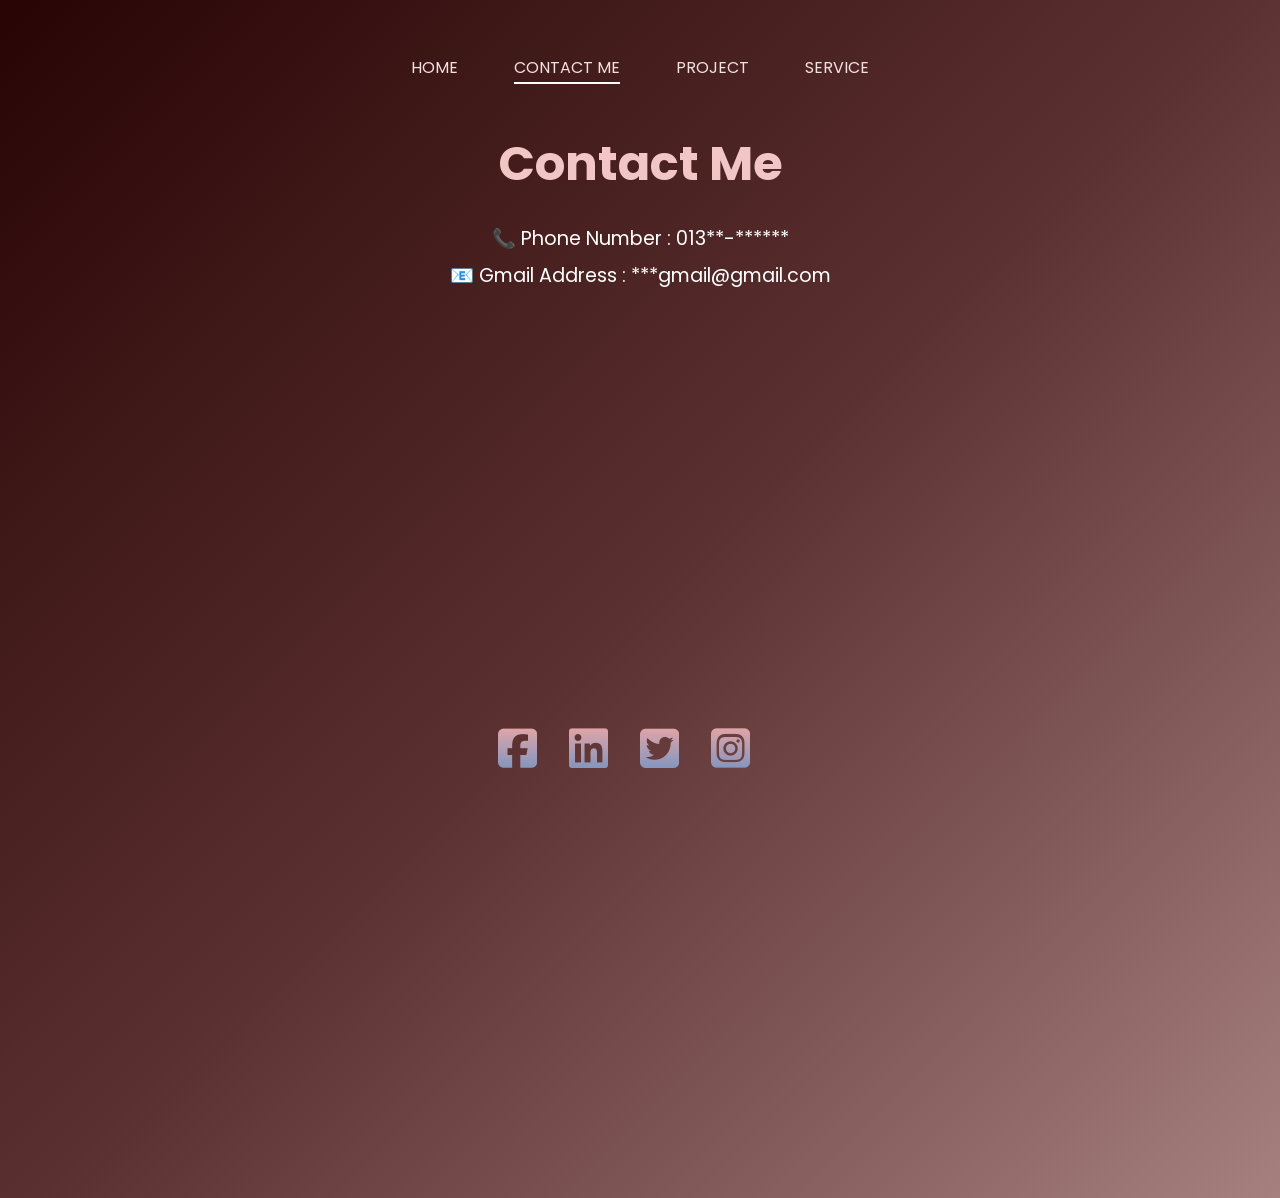
==== contact.html @ 5f4acf9f "Initial commit: Portfolio upload" ====
<!DOCTYPE html>
<html lang="en">
<head>
<meta charset="UTF-8">
<meta name="viewport" content="width=device-width, initial-scale=1.0">
<title>Contact Me</title>

<link rel="stylesheet" href="style.css">
<link rel="stylesheet" href="https://cdnjs.cloudflare.com/ajax/libs/font-awesome/6.5.1/css/all.min.css">

</head>
<body>

<ul class="navlist">
    <li><a href="index.html">Home</a></li>
    <li><a href="contact.html" class="active">Contact Me</a></li>
    <li><a href="#">Project</a></li>
    <li><a href="#">Service</a></li>
</ul>

<div class="contact-container">

    <div class="contact-content">
        <h1>Contact Me</h1>
            <p class="contact-info">📞 Phone Number : 013**-******</p>
            <p class="contact-info">📧 Gmail Address : ***gmail@gmail.com</p> 
        <div class="icons">
    <i class="fa-brands fa-square-facebook"></i>
    <i class="fa-brands fa-linkedin"></i>
    <i class="fa-brands fa-square-twitter"></i>
    <i class="fa-brands fa-square-instagram"></i>
    <div>

 </div>

</div>

</body>
</html>
---- style.css ----
@import url('https://fonts.googleapis.com/css2?family=Poppins:ital,wght@0,100;0,200;0,300;0,400;0,500;0,600;0,700;0,800;0,900;1,100;1,200;1,300;1,400;1,500;1,600;1,700;1,800;1,900&display=swap');
*{
margin: 0;
padding: 0;
box-sizing: border-box;
font-family: 'Poppins', sans-serif;
}
.portfolio-container{
min-height: 100vh;
width: 100%;
display: flex;
}

.navlist{
    display: flex;
    gap: 3.5rem;
    
    height: 15vh;
    width: 100%;
    justify-content: center;
    align-items: center;
    position: fixed;
}
.navlist li{
    list-style: none;
}
.navlist li a{
    text-decoration: none;
    text-transform: uppercase;
    font-size: 1rem;
    color: #f3e1e1;
    position: relative;
    
}
.left-container,.right-container{
height: 100vh;
display: flex;
align-items: center;
}

.left-container{
  background: linear-gradient(
    90deg,
    #040000 0%,
    #4e2d2d 60%,
    #471b1b 85%,
    #5d2525 100%
  );
  width: 70%;
  padding-left: 2.5rem;
}

.right-container{
    background: linear-gradient(-45deg,#8c5d5d,#6d2626 54%);
    width: 30%;
}

.icons .fa-brands{
    color: #cd8282;
    font-size: 2.8rem;
}
.icons{
    display: flex;
    flex-direction: column;
    justify-content: center;
    align-items:center;
    gap: 2rem;
    height:100vh;
}
.content{
    margin-left: 3rem;
}

.content h1{
    font-size: 2rem;
    color: #b69393;
    margin-left: 8rem;   
}
.content .intro{
    font-size: 1.5rem;
    color: #e1d9d9;
    margin-top: 2rem;
}

.content .intro span{
    color: #f1aaaa;
}
.content .detail{
    font-size: 1.1rem;
    color: #fff;
    max-width: 36rem;
    margin: 1rem 0 3rem 0;
    line-height: 1.8rem;
}
.button-container button{
    border: 0.1rem solid #f1d6d6;
    font-size: 1.1rem;
    padding: 0.8rem 1.5rem;
    border-radius: 0.8rem;
    cursor: pointer;
    transition: 0.5s ease;
}
button:nth-child(1){
    background: #af8e8e;
}
button:nth-child(2){
    background: transparent;
    color: #afafaf;
    margin-left: 2rem;
}
button:nth-child(1):hover{
    background: transparent;
    color: #af8e8e;
}
button:nth-child(2):hover{
    background: #afafaf;
    color: #0e0d0d;
}
.icons .fa-brands{
    cursor: pointer;
    background: linear-gradient(#e5a6a6, #8095c0);
    -webkit-background-clip: text;
    -webkit-text-fill-color: transparent;
}
.design .circle{
    aspect-ratio: 1;
    position: absolute;
    border-radius: 50%;
    top: 50%;
    left: 70%;
    transform: translate(-50%,-50%);
}
.circle:nth-child(1){
    background: linear-gradient(90deg,transparent 50%,rgb(14, 2, 2) 50%);
    width: 30.091rem;
}
.circle:nth-child(2){
    width: 29rem;
    background-image: url("image/IMG_20260214_194116.jpg.jpeg");
    background-size: 100%;
    background-repeat: no-repeat;
    border: 0.4rem solid #b5b0b0;
    box-shadow: 
    0 0 3.7rem #f9a2a2,
    inset 0 0 2.9rem #efc9c9,
    0 0 2rem #210909,
    inset 0 0 2rem #210909,
    0 0 4rem #7c5858,
    inset 0 0 4rem #753f3f;
}
.navlist li a::after, .navlist .active::after{
    content: "";
    position: absolute;
    background: #fff;
    width: 100%;
    height: 0.1rem;
    left: 0;
    bottom: -5px;
    transform: scaleX(0);
    transform-origin: bottom right;
    transition: transform 0.5s;
}
.navlist li a:hover::after, .navlist .active::after{
    transform: scaleX(1);
    transform-origin: bottom left;
}
/* contact*/

.contact-container{
    min-height: 100vh;
    display: flex;
    justify-content: center;
    align-items: center;
    background: linear-gradient(135deg, #280404, #5b3030, #a67f7f);
}

.contact-content{
    text-align: center;
}

.contact-content h1{
    font-size: 3rem;
    margin-bottom: 1.5rem;
    margin-top: 8rem;
     color: rgb(243, 198, 198);
}

.contact-info{
    font-size: 1.2rem;
    margin-bottom: 0.5rem;
     color: white;
}

.contact-content .icons{
    display: flex;
    flex-direction: row;   
    justify-content: center;
    align-items: center;
    gap: 3;
    margin-top: 0.05rem;
    height:100vh;

}
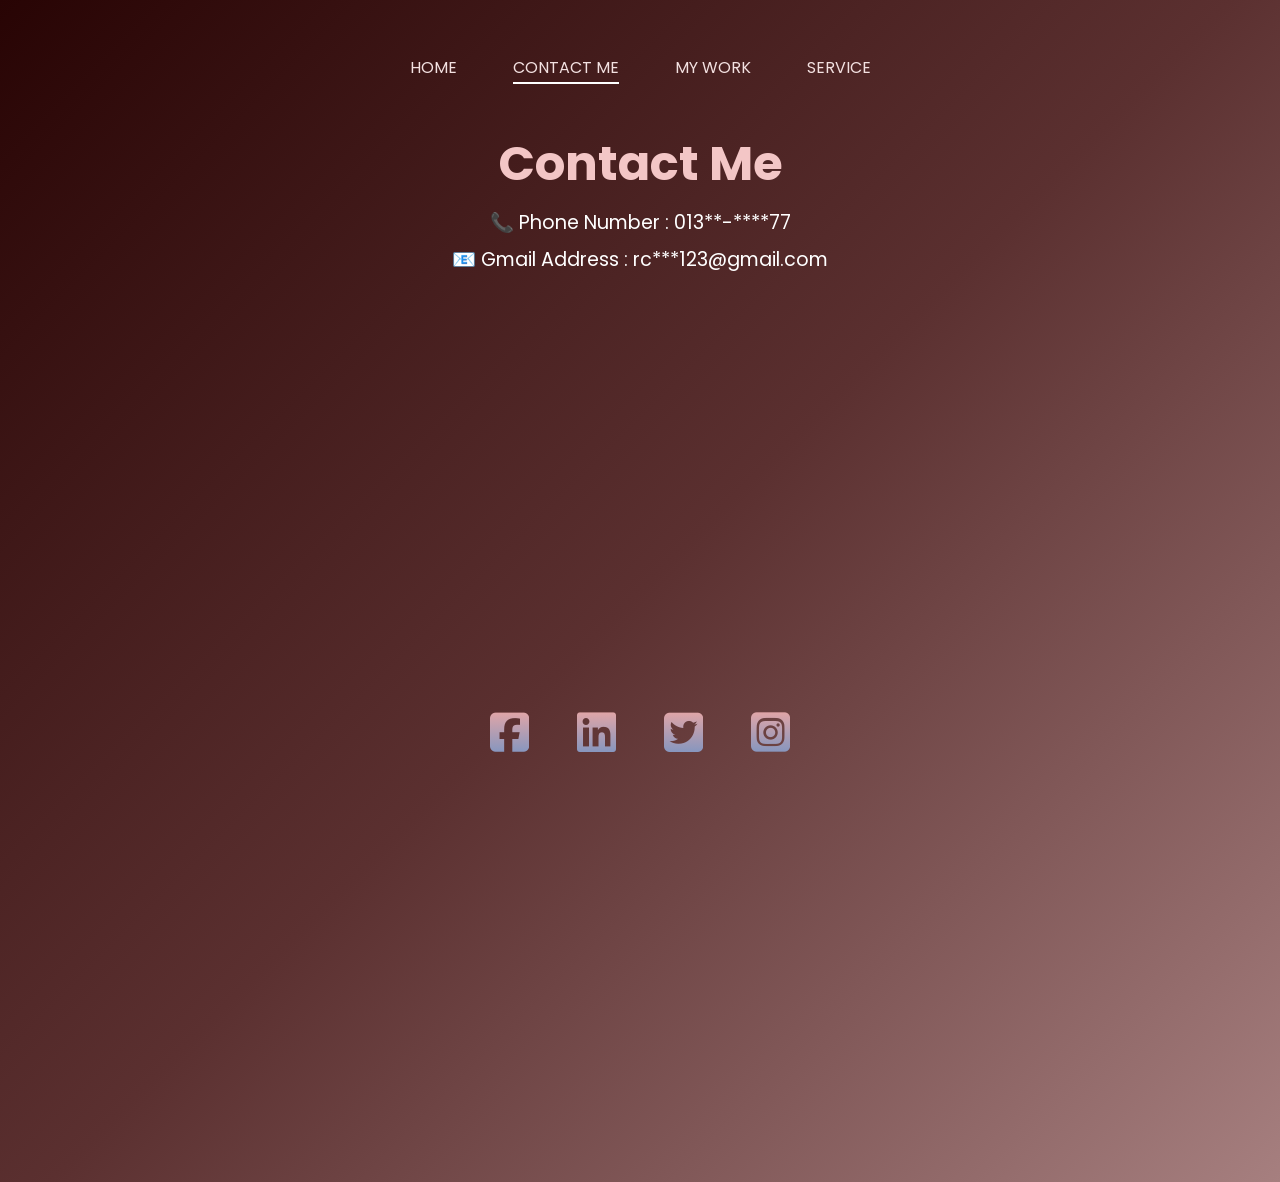
==== commit 4a3872cf: "updated portfolio design" ====
--- a/contact.html
+++ b/contact.html
@@ -14,7 +14,7 @@
 <ul class="navlist">
     <li><a href="index.html">Home</a></li>
     <li><a href="contact.html" class="active">Contact Me</a></li>
-    <li><a href="#">Project</a></li>
+    <li><a href="#">My Work</a></li>
     <li><a href="#">Service</a></li>
 </ul>
 
@@ -22,14 +22,15 @@
 
     <div class="contact-content">
         <h1>Contact Me</h1>
-            <p class="contact-info">📞 Phone Number : 013**-******</p>
-            <p class="contact-info">📧 Gmail Address : ***gmail@gmail.com</p> 
-        <div class="icons">
-    <i class="fa-brands fa-square-facebook"></i>
-    <i class="fa-brands fa-linkedin"></i>
-    <i class="fa-brands fa-square-twitter"></i>
-    <i class="fa-brands fa-square-instagram"></i>
-    <div>
+            <p class="contact-info">📞 Phone Number : 013**-****77</p>
+            <p class="contact-info">📧 Gmail Address : rc***123@gmail.com</p> 
+        
+            <div class="icons">
+<i class="fa-brands fa-square-facebook"></i>
+<i class="fa-brands fa-linkedin"></i>
+<i class="fa-brands fa-square-twitter"></i>
+<i class="fa-brands fa-square-instagram"></i>
+</div>
 
  </div>
 
--- a/style.css
+++ b/style.css
@@ -125,28 +125,36 @@
 .design .circle{
     aspect-ratio: 1;
     position: absolute;
-    border-radius: 50%;
+    /* border-radius: 50%;*/
     top: 50%;
     left: 70%;
     transform: translate(-50%,-50%);
 }
 .circle:nth-child(1){
     background: linear-gradient(90deg,transparent 50%,rgb(14, 2, 2) 50%);
-    width: 30.091rem;
+    width: 30.095rem;
+    height: 30.095rem;   
+    border-radius: 2rem;
 }
 .circle:nth-child(2){
     width: 29rem;
+    height: 29rem;
     background-image: url("image/IMG_20260214_194116.jpg.jpeg");
-    background-size: 100%;
+    background-size: cover;
+    background-position: center;
     background-repeat: no-repeat;
+    /*border: 0.4rem solid #b5b0b0; */
+    /* border-radius: 60% 40% 30% 70% / 60% 30% 70% 40%;  */
+    border-radius: 2rem;
     border: 0.4rem solid #b5b0b0;
+ 
     box-shadow: 
     0 0 3.7rem #f9a2a2,
     inset 0 0 2.9rem #efc9c9,
     0 0 2rem #210909,
     inset 0 0 2rem #210909,
-    0 0 4rem #7c5858,
-    inset 0 0 4rem #753f3f;
+     0 0 2.5rem #7c5858, 
+    inset 0 0 2.5rem #753f3f;  
 }
 .navlist li a::after, .navlist .active::after{
     content: "";
@@ -166,11 +174,15 @@
 }
 /* contact*/
 
+body{
+    margin:0;
+     overflow:hidden;
+
 .contact-container{
     min-height: 100vh;
     display: flex;
     justify-content: center;
-    align-items: center;
+
     background: linear-gradient(135deg, #280404, #5b3030, #a67f7f);
 }
 
@@ -180,26 +192,70 @@
 
 .contact-content h1{
     font-size: 3rem;
-    margin-bottom: 1.5rem;
-    margin-top: 8rem;
-     color: rgb(243, 198, 198);
+    margin-bottom: 0.5rem;
+    margin-top: 8rem;      
+    color: rgb(243, 198, 198);
 }
 
 .contact-info{
     font-size: 1.2rem;
-    margin-bottom: 0.5rem;
      color: white;
+     line-height: 1.6;
+     margin-bottom: 0.4rem;
 }
 
 .contact-content .icons{
     display: flex;
     flex-direction: row;   
     justify-content: center;
-    align-items: center;
-    gap: 3;
-    margin-top: 0.05rem;
-    height:100vh;
-
-}
-
- +     align-items: center;
+   gap: 3rem;
+    margin-top: 0.01rem;
+    
+
+}
+
+
+@media (max-width: 768px){
+
+.portfolio-container{
+    flex-direction: column;
+}
+
+.left-container,
+.right-container{
+    width: 100%;
+    height: auto;
+}
+
+.icons{
+    flex-direction: row;
+    height: auto;
+    margin-top: 1rem;
+}
+
+.content{
+    margin-left: 1rem;
+    padding: 1rem;
+}
+
+.design .circle{
+    position: relative;
+    left: 50%;
+    transform: translateX(-50%);
+    margin-top: 2rem;
+}
+
+.circle:nth-child(1){
+    display:none;
+}
+
+.circle:nth-child(2){
+    width: 18rem;
+    height: 18rem;
+}
+
+.navlist{
+    gap: 1.5rem;
+}
+}   
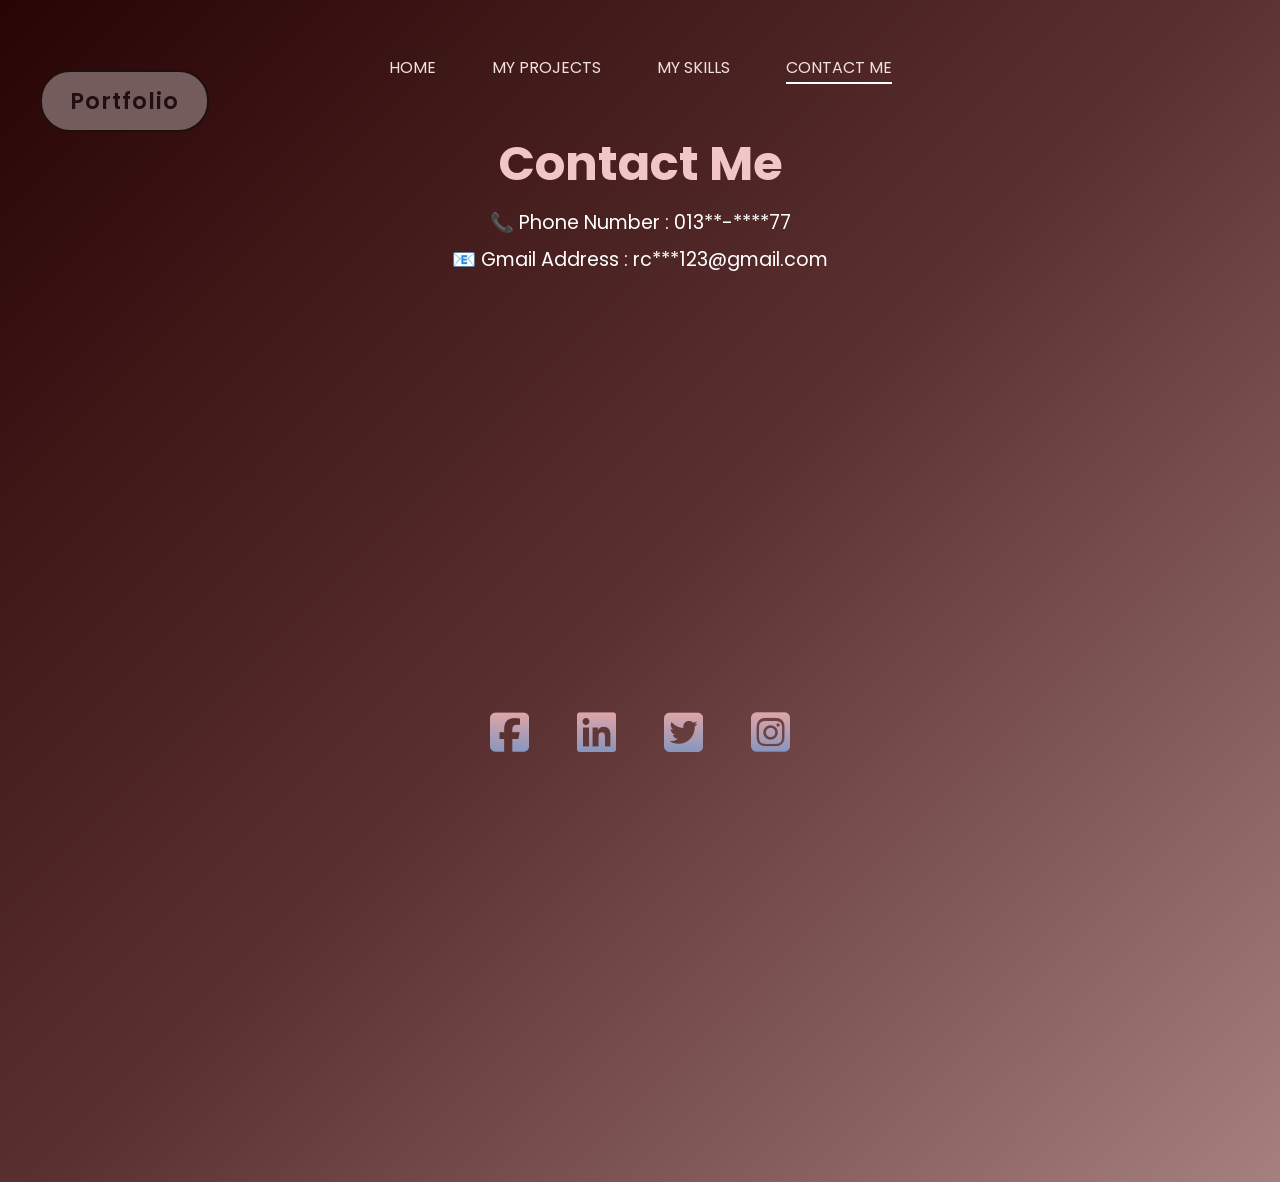
==== commit 12b2bbab: "Updated portfolio design and content" ====
--- a/contact.html
+++ b/contact.html
@@ -13,11 +13,12 @@
 
 <ul class="navlist">
     <li><a href="index.html">Home</a></li>
-    <li><a href="contact.html" class="active">Contact Me</a></li>
-    <li><a href="#">My Work</a></li>
-    <li><a href="#">Service</a></li>
+    <li><a href="projects.html">My Projects</a></li>
+    <li><a href="skills.html">My Skills</a></li>
+    <li><a href="contact.html"  class="active">Contact Me</a></li>
+    
 </ul>
-
+<div class="logo">Portfolio</div>
 <div class="contact-container">
 
     <div class="contact-content">
--- a/style.css
+++ b/style.css
@@ -9,7 +9,9 @@
 min-height: 100vh;
 width: 100%;
 display: flex;
-}
+ position: relative;
+}
+
 
 .navlist{
     display: flex;
@@ -32,6 +34,8 @@
     position: relative;
     
 }
+
+
 .left-container,.right-container{
 height: 100vh;
 display: flex;
@@ -92,29 +96,52 @@
     margin: 1rem 0 3rem 0;
     line-height: 1.8rem;
 }
-.button-container button{
-    border: 0.1rem solid #f1d6d6;
-    font-size: 1.1rem;
-    padding: 0.8rem 1.5rem;
-    border-radius: 0.8rem;
+/* HOME BUTTONS */
+
+.home-buttons{
+    display: flex;
+    gap: 20px;
+    margin-top: 20px;
+    align-items: center;
+}
+
+.home-buttons form{
+    margin: 0;
+}
+
+.btn{
+    padding: 12px 35px;
+    font-size: 16px;
+    border-radius: 12px;  
     cursor: pointer;
-    transition: 0.5s ease;
-}
-button:nth-child(1){
-    background: #af8e8e;
-}
-button:nth-child(2){
+    text-decoration: none;
+    display: inline-block;
+    transition: all 0.3s ease;
+    font-weight: 500;
+}
+
+.primary-btn{
+    background: #dacdcd;
+    border: 2px solid #dacdcd;
+    color: #2e0b0b;
+}
+
+.primary-btn:hover{
     background: transparent;
-    color: #afafaf;
-    margin-left: 2rem;
-}
-button:nth-child(1):hover{
+    color: #dacdcd;
+    transform: translateY(-4px);
+}
+
+.outline-btn{
     background: transparent;
-    color: #af8e8e;
-}
-button:nth-child(2):hover{
-    background: #afafaf;
-    color: #0e0d0d;
+    border: 2px solid #bebcbc;
+    color: #bebcbc;
+}
+
+.outline-btn:hover{
+    background: #bebcbc;
+    color: #2e0b0b;
+    transform: translateY(-4px);
 }
 .icons .fa-brands{
     cursor: pointer;
@@ -125,7 +152,6 @@
 .design .circle{
     aspect-ratio: 1;
     position: absolute;
-    /* border-radius: 50%;*/
     top: 50%;
     left: 70%;
     transform: translate(-50%,-50%);
@@ -143,8 +169,6 @@
     background-size: cover;
     background-position: center;
     background-repeat: no-repeat;
-    /*border: 0.4rem solid #b5b0b0; */
-    /* border-radius: 60% 40% 30% 70% / 60% 30% 70% 40%;  */
     border-radius: 2rem;
     border: 0.4rem solid #b5b0b0;
  
@@ -172,11 +196,338 @@
     transform: scaleX(1);
     transform-origin: bottom left;
 }
+
+.logo{
+    position: absolute;
+    top: 70px;         
+    left: 40px;         
+     z-index: 1000;
+    padding: 12px 28px;
+    font-size: 1.4rem;
+    font-weight: 600;
+    letter-spacing: 1px;
+
+    color: #d63737;
+    border: 2px solid #210f0f;
+    border-radius: 30px;
+    background: #755c5c;
+    color: #210f0f;
+    backdrop-filter: blur(8px);
+
+}
+
+
+/*  HIRE  */
+.hire-page{
+    background: linear-gradient(to bottom right, #ffffff, #f7f3f0);
+    overflow-y: scroll;
+}
+
+.navbar{
+    display: flex;
+    justify-content: center;  
+    align-items: center;
+    padding: 20px 0;
+    background: #411e03;  
+}
+
+.navbar ul{
+    list-style: none;
+    display: flex;
+    gap: 40px;
+    padding: 0;
+    margin: 0;
+}
+
+.navbar ul li a{
+    text-decoration: none;
+    color: white;
+    font-weight: 500;
+    position: relative;
+    padding-bottom: 5px;
+}
+
+.navbar ul li a::after{
+    content: "";
+    position: absolute;
+    left: 0;
+    bottom: 0;
+    width: 0%;
+    height: 2px;
+    background: white;
+    transition: 0.3s ease;
+}
+
+.navbar ul li a:hover::after{
+    width: 100%;
+}
+
+/*  HIRE SECTION  */
+
+.hire-section{
+    padding: 140px 10% 80px 10%;
+    color: #3a1f1f;
+     min-height: 150vh;
+}
+
+.hire-section h1{
+    font-size: 42px;
+    margin-bottom: 10px;
+}
+
+.hire-intro{
+    margin-bottom: 50px;
+    color: #6b4c4c;
+}
+
+/* BOXES  */
+
+.hire-box-container{
+    display: flex;
+    gap: 25px;
+    flex-wrap: wrap;
+    margin-bottom: 60px;
+}
+
+.hire-box{
+    flex: 1;
+    min-width: 250px;
+    padding: 30px;
+    border-radius: 15px;
+    background: #f1e6e1;  
+    border: 1px solid #e4cfc8;
+    transition: 0.3s ease;
+}
+
+.hire-box:hover{
+    transform: translateY(-6px);
+    background: #ead8d2;
+}
+
+/* FORM  */
+
+.hire-form{
+    margin-top: 40px;
+}
+
+.hire-form h2{
+    text-align: center;  /* Start a Project center */
+    margin-bottom: 30px;
+}
+
+.hire-form form{
+    display: flex;
+    flex-direction: column;
+    gap: 18px;
+    max-width: 500px;
+    margin: auto;   
+}
+
+/* Input fields */
+
+.hire-form input,
+.hire-form textarea{
+    padding: 12px;
+    border-radius: 8px;
+    border: 1px solid #421909;
+    background: #d7c5c5;   
+    color: #2e0b0b;
+    outline: none;
+    font-size: 14px;
+}
+
+.hire-form input:focus,
+.hire-form textarea:focus{
+    border-color: #110801;
+}
+
+/* Submit Button */
+
+.hire-form button{
+    margin: 20px auto 0 auto;  /* center button */
+    display: block;
+    padding: 12px 35px;
+    border-radius: 8px;
+    border: none;
+    background: #d9a79b;
+    color: #3a1f1f;
+    font-weight: 600;
+    cursor: pointer;
+    transition: 0.3s ease;
+}
+
+.hire-form button:hover{
+    background: #3a1f1f;
+}
+
+
+/* Custom Scrollbar */
+
+body::-webkit-scrollbar{
+    width: 8px;
+}
+
+body::-webkit-scrollbar-track{
+    background: #f3ebe7;
+}
+
+body::-webkit-scrollbar-thumb{
+    background: #c98e81;
+    border-radius: 10px;
+}
+
+body::-webkit-scrollbar-thumb:hover{
+    background: #dea79b;
+}
+
+/* PROJECT */
+
+.projects-page{
+    min-height: 100vh;
+    padding: 80px 100px;
+    background: linear-gradient(135deg, #280404, #5b3030, #a67f7f);
+    color: white;
+}
+
+.projects-title{
+   font-size: 3.2rem;
+    margin-top: 140px;   
+    margin-bottom: 8px;
+    font-weight: 700;
+}
+
+.projects-title span{
+    color: #f3c6c6;
+    
+    }
+
+.projects-subtitle{
+    margin-bottom: 40px;
+    opacity: 0.8;
+}
+
+.project-card{
+    background: rgba(255,255,255,0.08);
+    border-radius: 15px;
+    padding: 25px 30px;
+    display: flex;
+    justify-content: space-between;
+    align-items: center;
+    margin-bottom: 25px;
+    transition: 0.3s;
+    border-left: 6px solid #f3c6c6;
+}
+
+.project-card:hover{
+    transform: translateX(10px);
+    background: rgba(255,255,255,0.15);
+}
+
+.project-info h2 a{
+    text-decoration: none;
+    color: white;
+    transition: 0.3s;
+}
+
+.project-info h2 a:hover{
+    color: #f3c6c6;
+}
+
+.project-info p{
+    margin: 5px 0 10px;
+    font-size: 0.95rem;
+    opacity: 0.8;
+}
+
+.project-info a{
+    color: #ffd6d6;
+    text-decoration: none;
+}
+
+.project-info a:hover{
+    text-decoration: underline;
+}
+
+.tech-tag{
+    background: #f3c6c6;
+    color: #5b3030;
+    padding: 8px 15px;
+    border-radius: 20px;
+    font-weight: bold;
+    font-size: 0.85rem;
+} 
+ .github-link{
+    display: inline-block;
+    margin-top: 10px;
+    color: #f3c6c6;
+    text-decoration: none;
+    font-weight: 500;
+    transition: 0.3s;
+}
+
+.github-link:hover{
+    text-decoration: underline;
+    color: white;
+}
+
+/* SKILLS  */
+
+.skills-container{
+    min-height: 100vh;
+    background: linear-gradient(135deg, #280404, #5b3030, #a67f7f);
+    color: rgb(247, 215, 215);
+    position: relative;
+}
+
+.skills-page{
+    padding: 160px 100px 80px;
+}
+
+.skills-title{
+    font-size: 2.8rem;
+    margin-bottom: 25px;
+}
+
+.skills-title.second{
+    margin-top: 60px;
+}
+
+.skills-box{
+    background: rgba(255,255,255,0.08);
+    padding: 30px;
+    border-radius: 20px;
+    display: flex;
+    flex-wrap: wrap;
+    gap: 20px;
+    backdrop-filter: blur(6px);
+
+    border-left: 6px solid #f3c6c6;  
+    transition: 0.3s ease;
+}
+
+.skills-box span{
+    padding: 10px 25px;
+    border: 2px solid #f3c6c6;
+    border-radius: 25px;
+    color: #f3c6c6;
+    font-weight: 500;
+    transition: 0.3s ease;
+    cursor: default;
+}
+
+.skills-box span:hover{
+    background: #f3c6c6;
+    color: #5b3030;
+    transform: scale(1.05);
+}
+
+
+
 /* contact*/
 
 body{
     margin:0;
-     overflow:hidden;
+}
 
 .contact-container{
     min-height: 100vh;
@@ -215,47 +566,3 @@
 
 }
 
-
-@media (max-width: 768px){
-
-.portfolio-container{
-    flex-direction: column;
-}
-
-.left-container,
-.right-container{
-    width: 100%;
-    height: auto;
-}
-
-.icons{
-    flex-direction: row;
-    height: auto;
-    margin-top: 1rem;
-}
-
-.content{
-    margin-left: 1rem;
-    padding: 1rem;
-}
-
-.design .circle{
-    position: relative;
-    left: 50%;
-    transform: translateX(-50%);
-    margin-top: 2rem;
-}
-
-.circle:nth-child(1){
-    display:none;
-}
-
-.circle:nth-child(2){
-    width: 18rem;
-    height: 18rem;
-}
-
-.navlist{
-    gap: 1.5rem;
-}
-}   
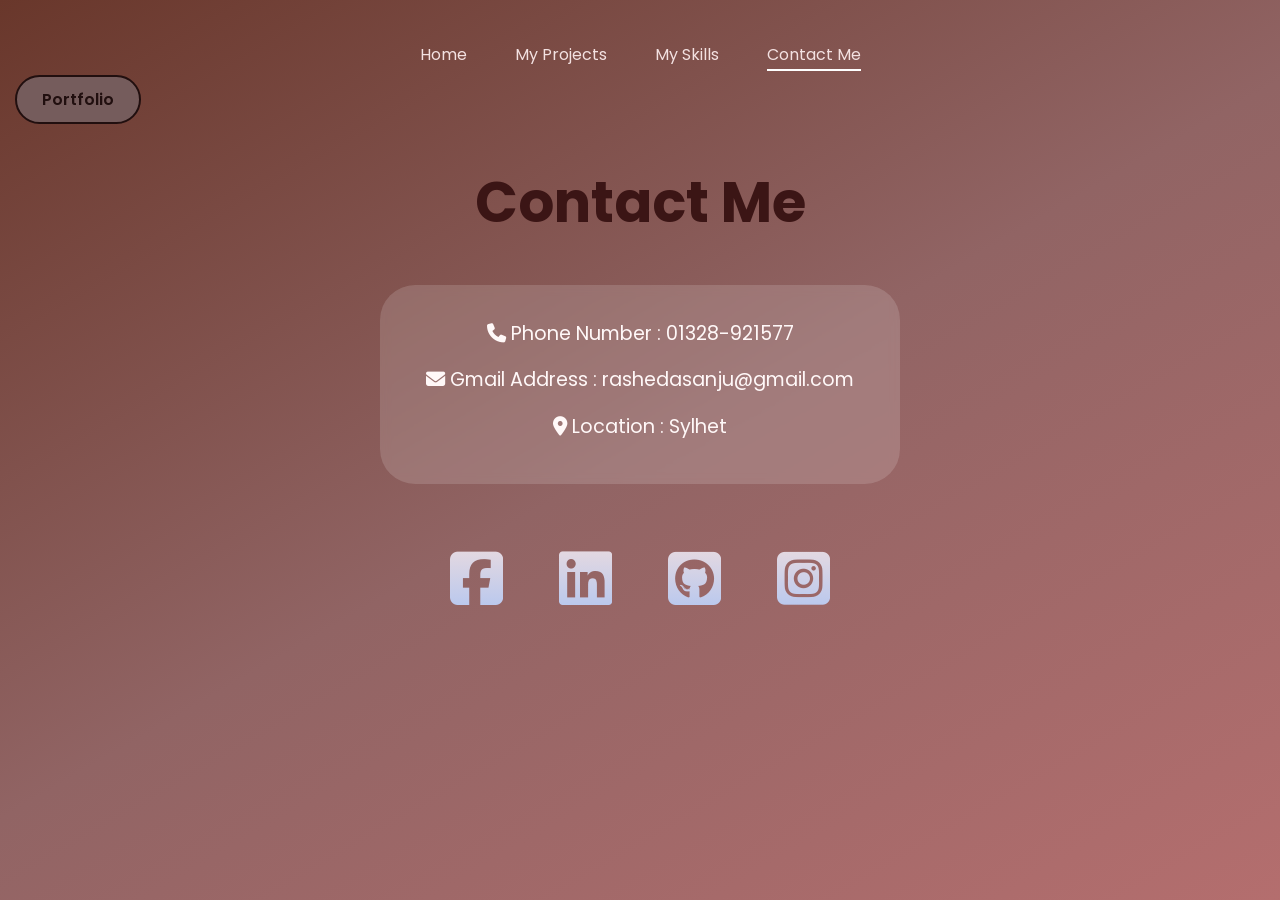
==== commit 890c4605: "Updated portfolio design and content" ====
--- a/contact.html
+++ b/contact.html
@@ -21,21 +21,50 @@
 <div class="logo">Portfolio</div>
 <div class="contact-container">
 
-    <div class="contact-content">
-        <h1>Contact Me</h1>
-            <p class="contact-info">📞 Phone Number : 013**-****77</p>
-            <p class="contact-info">📧 Gmail Address : rc***123@gmail.com</p> 
-        
-            <div class="icons">
+   <div class="contact-content">
+    <h1>Contact Me</h1>
+
+    <div class="contact-box">
+
+        <p class="contact-info">
+        <i class="fa-solid fa-phone"></i> Phone Number : 01328-921577
+        </p>
+
+        <p class="contact-info">
+        <i class="fa-solid fa-envelope"></i> Gmail Address : rashedasanju@gmail.com
+        </p>
+
+        <p class="contact-info">
+        <i class="fa-solid fa-location-dot"></i> Location : Sylhet
+        </p>
+
+    </div>
+
+    <div class="contact-icons">
+
+<a href="https://facebook.com/rasheda.c.sanju" target="_blank">
 <i class="fa-brands fa-square-facebook"></i>
+</a>
+
+<a href="https://www.linkedin.com/in/rasheda-chowdhury-9585ba3b5" target="_blank">
 <i class="fa-brands fa-linkedin"></i>
-<i class="fa-brands fa-square-twitter"></i>
+</a>
+
+<a href="https://github.com/rcsanju6887" target="_blank">
+<i class="fa-brands fa-square-github"></i>
+</a>
+
+<a href="https://www.instagram.com/solune_scape?igsh=MXFtbDQzOTBiaGZ1aw==" target="_blank">
 <i class="fa-brands fa-square-instagram"></i>
+</a>
+
 </div>
 
- </div>
+ 
 
 </div>
 
 </body>
 </html>
+
+
--- a/style.css
+++ b/style.css
@@ -1,219 +1,255 @@
-@import url('https://fonts.googleapis.com/css2?family=Poppins:ital,wght@0,100;0,200;0,300;0,400;0,500;0,600;0,700;0,800;0,900;1,100;1,200;1,300;1,400;1,500;1,600;1,700;1,800;1,900&display=swap');
+
+@import url('https://fonts.googleapis.com/css2?family=Poppins:wght@300;400;500;600&display=swap');
+
 *{
-margin: 0;
-padding: 0;
-box-sizing: border-box;
-font-family: 'Poppins', sans-serif;
-}
+margin:0;
+padding:0;
+box-sizing:border-box;
+font-family:'Poppins',sans-serif;
+}
+
+
+/* MAIN CONTAINER */
+
 .portfolio-container{
-min-height: 100vh;
-width: 100%;
-display: flex;
- position: relative;
-}
-
+
+min-height:100vh;
+width:100%;
+
+background:linear-gradient(
+90deg,
+#160505 0%,
+#5a3535 50%,
+#7b4040 75%,
+#744b4b 100%
+);
+
+color:white;
+}
+
+
+/* NAVBAR */
 
 .navlist{
-    display: flex;
-    gap: 3.5rem;
-    
-    height: 15vh;
-    width: 100%;
-    justify-content: center;
-    align-items: center;
-    position: fixed;
-}
+
+display:flex;
+gap:3rem;
+justify-content:center;
+align-items:center;
+
+height:12vh;
+width:100%;
+
+position:fixed;
+top:0;
+}
+
 .navlist li{
-    list-style: none;
-}
+list-style:none;
+}
+
 .navlist li a{
-    text-decoration: none;
-    text-transform: uppercase;
-    font-size: 1rem;
-    color: #f3e1e1;
-    position: relative;
-    
-}
-
-
-.left-container,.right-container{
-height: 100vh;
-display: flex;
-align-items: center;
-}
-
-.left-container{
-  background: linear-gradient(
-    90deg,
-    #040000 0%,
-    #4e2d2d 60%,
-    #471b1b 85%,
-    #5d2525 100%
-  );
-  width: 70%;
-  padding-left: 2.5rem;
-}
-
-.right-container{
-    background: linear-gradient(-45deg,#8c5d5d,#6d2626 54%);
-    width: 30%;
-}
-
-.icons .fa-brands{
-    color: #cd8282;
-    font-size: 2.8rem;
-}
+
+text-decoration:none;
+color:#f3e1e1;
+font-size:1rem;
+position:relative;
+}
+
+.navlist li a::after{
+
+content:"";
+position:absolute;
+width:0;
+height:2px;
+background:white;
+left:0;
+bottom:-5px;
+
+transition:0.3s;
+}
+
+.navlist li a:hover::after,
+.navlist .active::after{
+
+width:100%;
+}
+
+
+/* LOGO */
+
+.logo{
+
+position:absolute;
+top:75px;
+left:15px;
+
+padding:10px 25px;
+
+border:2px solid #210f0f;
+border-radius:30px;
+
+background:#755c5c;
+color:#210f0f;
+
+font-weight:600;
+}
+
+
+/* HOME CONTENT */
+
+.home-content{
+
+display:flex;
+align-items:center;
+justify-content:space-between;
+
+padding:120px 80px;
+}
+
+
+/* ICONS */
+
 .icons{
-    display: flex;
-    flex-direction: column;
-    justify-content: center;
+    display:flex;
+    flex-direction:column;
+    justify-content:center;
     align-items:center;
-    gap: 2rem;
-    height:100vh;
-}
+    gap:0.5rem;
+}
+
+.icons a{
+    font-size:2.8rem;
+    cursor:pointer;
+
+    background: linear-gradient(#f8b8b8, #a7bfef);
+    -webkit-background-clip: text;
+    -webkit-text-fill-color: transparent;
+
+    transition:0.3s;
+}
+
+.icons a:hover{
+    -webkit-text-fill-color:#fff1f1;
+    transform: scale(1.2);
+}
+/* TEXT CONTENT */
 .content{
     margin-left: 3rem;
 }
 
+
 .content h1{
-    font-size: 2rem;
-    color: #b69393;
-    margin-left: 8rem;   
-}
-.content .intro{
-    font-size: 1.5rem;
-    color: #e1d9d9;
-    margin-top: 2rem;
-}
-
-.content .intro span{
-    color: #f1aaaa;
-}
-.content .detail{
-    font-size: 1.1rem;
+
+font-size:2.2rem;
+color:#f9d3d3;
+margin-left: 5rem;   
+}
+
+.intro{
+
+font-size:1.5rem;
+color: #e1d9d9;
+margin-top: 2rem;
+}
+
+.intro span{
+
+color:#f7a6a6;
+}
+
+.detail{
+font-size: 1.1rem;
     color: #fff;
     max-width: 36rem;
     margin: 1rem 0 3rem 0;
     line-height: 1.8rem;
 }
-/* HOME BUTTONS */
+
+
+/* BUTTONS */
 
 .home-buttons{
-    display: flex;
-    gap: 20px;
-    margin-top: 20px;
-    align-items: center;
-}
-
-.home-buttons form{
-    margin: 0;
+
+display:flex;
+gap:20px;
+margin-top: 20px;
+align-items: center;
 }
 
 .btn{
-    padding: 12px 35px;
-    font-size: 16px;
-    border-radius: 12px;  
-    cursor: pointer;
-    text-decoration: none;
-    display: inline-block;
-    transition: all 0.3s ease;
-    font-weight: 500;
+
+padding:12px 35px;
+border-radius:12px;
+
+text-decoration:none;
+font-size:16px;
+
+cursor:pointer;
+transition:0.3s;
+font-weight: 500;
 }
 
 .primary-btn{
-    background: #dacdcd;
-    border: 2px solid #dacdcd;
-    color: #2e0b0b;
+
+background:#d6c0c0;
+border:none;
+color:#2e0b0b;
 }
 
 .primary-btn:hover{
-    background: transparent;
-    color: #dacdcd;
-    transform: translateY(-4px);
-}
+
+background:transparent;
+border:2px solid #d6c0c0;
+color:#d6c0c0;
+}
+
 
 .outline-btn{
-    background: transparent;
-    border: 2px solid #bebcbc;
-    color: #bebcbc;
-}
+     background: transparent;
+    border: 2px solid #bababa;
+    color: #bababa;
+}
+
 
 .outline-btn:hover{
-    background: #bebcbc;
-    color: #2e0b0b;
-    transform: translateY(-4px);
-}
-.icons .fa-brands{
-    cursor: pointer;
-    background: linear-gradient(#e5a6a6, #8095c0);
-    -webkit-background-clip: text;
-    -webkit-text-fill-color: transparent;
-}
-.design .circle{
-    aspect-ratio: 1;
-    position: absolute;
-    top: 50%;
-    left: 70%;
-    transform: translate(-50%,-50%);
-}
-.circle:nth-child(1){
-    background: linear-gradient(90deg,transparent 50%,rgb(14, 2, 2) 50%);
-    width: 30.095rem;
-    height: 30.095rem;   
-    border-radius: 2rem;
-}
-.circle:nth-child(2){
-    width: 29rem;
-    height: 29rem;
-    background-image: url("image/IMG_20260214_194116.jpg.jpeg");
-    background-size: cover;
-    background-position: center;
-    background-repeat: no-repeat;
-    border-radius: 2rem;
-    border: 0.4rem solid #b5b0b0;
- 
-    box-shadow: 
-    0 0 3.7rem #f9a2a2,
-    inset 0 0 2.9rem #efc9c9,
-    0 0 2rem #210909,
-    inset 0 0 2rem #210909,
-     0 0 2.5rem #7c5858, 
-    inset 0 0 2.5rem #753f3f;  
-}
-.navlist li a::after, .navlist .active::after{
-    content: "";
-    position: absolute;
-    background: #fff;
-    width: 100%;
-    height: 0.1rem;
-    left: 0;
-    bottom: -5px;
-    transform: scaleX(0);
-    transform-origin: bottom right;
-    transition: transform 0.5s;
-}
-.navlist li a:hover::after, .navlist .active::after{
-    transform: scaleX(1);
-    transform-origin: bottom left;
-}
-
-.logo{
-    position: absolute;
-    top: 70px;         
-    left: 40px;         
-     z-index: 1000;
-    padding: 12px 28px;
-    font-size: 1.4rem;
-    font-weight: 600;
-    letter-spacing: 1px;
-
-    color: #d63737;
-    border: 2px solid #210f0f;
-    border-radius: 30px;
-    background: #755c5c;
-    color: #210f0f;
-    backdrop-filter: blur(8px);
-
+
+background:#bababa;
+color:#2e0b0b;
+transform: translateY(-4px);
+}
+
+/* PROFILE IMAGE */
+
+.profile-image img{
+width: 30rem;
+height: 30rem;   
+border-radius:15px;
+
+border:4px solid #b5b0b0;
+
+box-shadow:
+0 0 15px #f9a2a2,
+inset 0 0 15px #efc9c9;
+}
+
+/* Custom Scrollbar */
+
+body::-webkit-scrollbar{
+    width: 8px;
+}
+
+body::-webkit-scrollbar-track{
+    background: #817f7f;
+}
+
+body::-webkit-scrollbar-thumb{
+    background: #ffe2da;
+    border-radius: 10px;
+}
+
+body::-webkit-scrollbar-thumb:hover{
+    background: #281510;
 }
 
 
@@ -361,31 +397,14 @@
 }
 
 
-/* Custom Scrollbar */
-
-body::-webkit-scrollbar{
-    width: 8px;
-}
-
-body::-webkit-scrollbar-track{
-    background: #f3ebe7;
-}
-
-body::-webkit-scrollbar-thumb{
-    background: #c98e81;
-    border-radius: 10px;
-}
-
-body::-webkit-scrollbar-thumb:hover{
-    background: #dea79b;
-}
+
 
 /* PROJECT */
 
 .projects-page{
     min-height: 100vh;
     padding: 80px 100px;
-    background: linear-gradient(135deg, #280404, #5b3030, #a67f7f);
+    background: linear-gradient(135deg, #331616, #5e4141,#3b1f1fa0);
     color: white;
 }
 
@@ -415,12 +434,12 @@
     align-items: center;
     margin-bottom: 25px;
     transition: 0.3s;
-    border-left: 6px solid #f3c6c6;
+    border-left: 6px solid #ded5d5;
 }
 
 .project-card:hover{
     transform: translateX(10px);
-    background: rgba(255,255,255,0.15);
+    background: rgba(198, 188, 188, 0.218);
 }
 
 .project-info h2 a{
@@ -474,7 +493,7 @@
 
 .skills-container{
     min-height: 100vh;
-    background: linear-gradient(135deg, #280404, #5b3030, #a67f7f);
+    background: linear-gradient(135deg,#413737,#583737, #8c5959);
     color: rgb(247, 215, 215);
     position: relative;
 }
@@ -525,7 +544,7 @@
 
 /* contact*/
 
-body{
+body{  
     margin:0;
 }
 
@@ -534,7 +553,7 @@
     display: flex;
     justify-content: center;
 
-    background: linear-gradient(135deg, #280404, #5b3030, #a67f7f);
+    background: linear-gradient(150deg,#69372b, #916464,#b46e6e)
 }
 
 .contact-content{
@@ -542,27 +561,53 @@
 }
 
 .contact-content h1{
-    font-size: 3rem;
+    font-size: 3.5rem;
     margin-bottom: 0.5rem;
-    margin-top: 8rem;      
-    color: rgb(243, 198, 198);
-}
+    margin-top: 10rem;      
+    color: rgb(59, 21, 21);
+}
+
+.contact-box{
+    background: rgba(255,255,255,0.15);
+    padding: 30px;
+    border-radius: 35px;
+    width: 520px;
+    margin: 40px auto;
+    backdrop-filter: blur(5px);
+}
+
+
 
 .contact-info{
     font-size: 1.2rem;
-     color: white;
-     line-height: 1.6;
-     margin-bottom: 0.4rem;
-}
-
-.contact-content .icons{
-    display: flex;
-    flex-direction: row;   
-    justify-content: center;
-     align-items: center;
-   gap: 3rem;
-    margin-top: 0.01rem;
-    
-
-}
-
+     color: rgb(255, 248, 248);
+     line-height: 2;
+     margin-bottom: 0.5rem;
+}
+
+/* ICONS */
+
+.contact-icons{
+    display:flex;
+    flex-direction:row;
+    justify-content: center;   
+    align-items: center;
+    gap:3.5rem;
+    margin-top: 50px;
+}
+
+.contact-icons a{
+    font-size:3.8rem;
+    cursor:pointer;
+
+    background: linear-gradient(#f0dddd, #acc3f2);
+    -webkit-background-clip: text;
+    -webkit-text-fill-color: transparent;
+
+    transition:0.3s;
+}
+
+.contact-icons a:hover{
+    -webkit-text-fill-color:#fff1f1;
+    transform: scale(1.2);
+}  
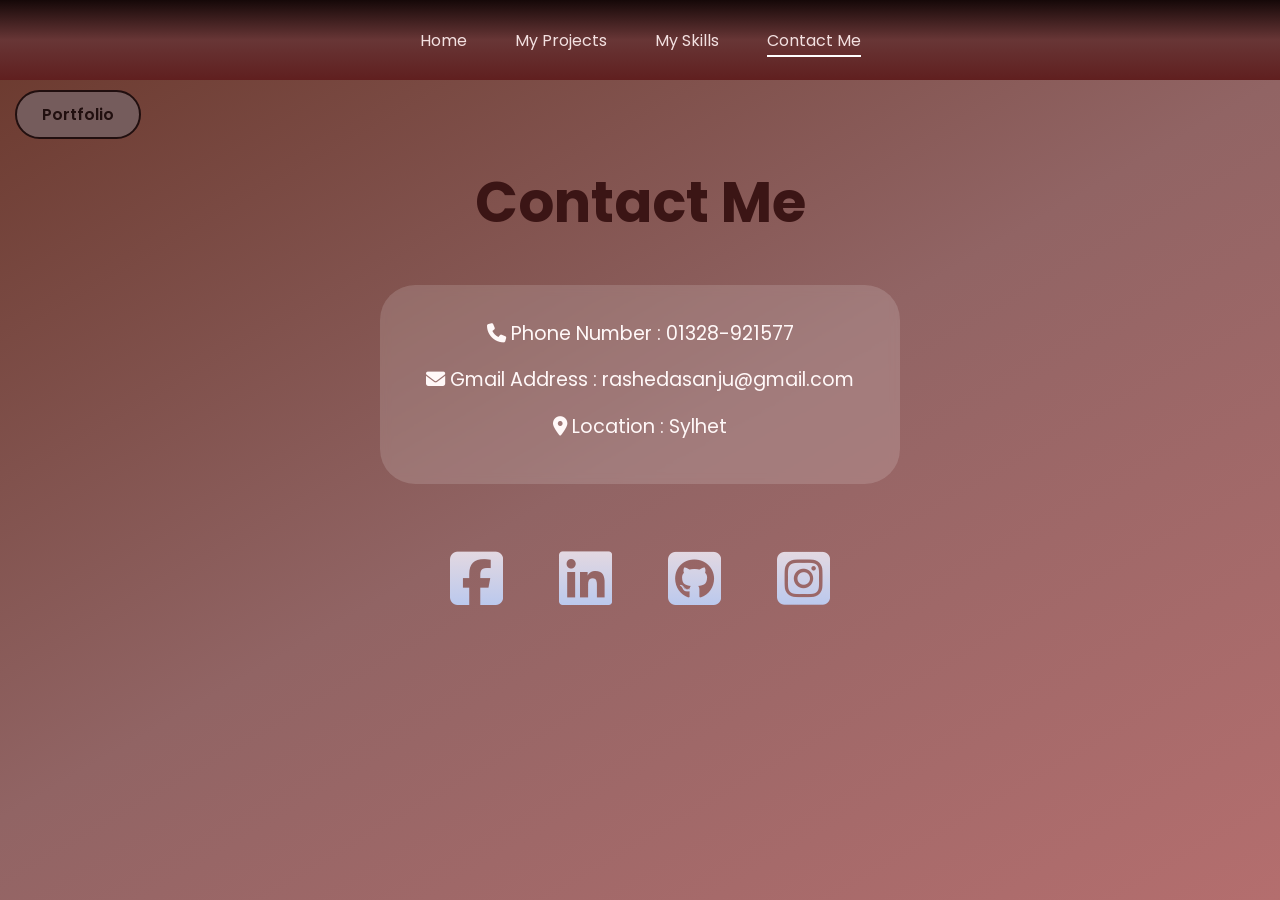
==== commit 9f73d869: "Updated portfolio design and content" ====
--- a/contact.html
+++ b/contact.html
@@ -60,8 +60,6 @@
 
 </div>
 
- 
-
 </div>
 
 </body>
--- a/style.css
+++ b/style.css
@@ -1,5 +1,6 @@
 
 @import url('https://fonts.googleapis.com/css2?family=Poppins:wght@300;400;500;600&display=swap');
+
 
 *{
 margin:0;
@@ -8,14 +9,60 @@
 font-family:'Poppins',sans-serif;
 }
 
+body{
+    margin:0; 
+}
+
+/* NAVBAR */
+
+.navlist{
+display:flex;
+gap:3rem;
+justify-content:center;
+align-items:center;
+padding: 20px 0;
+background:linear-gradient(#150808,#683636,#601f1f);
+width: 100%;
+height: 80px;
+z-index: 1000;
+position:fixed;
+top:0;
+}
+
+.navlist li{
+list-style:none;
+}
+
+.navlist li a{
+text-decoration:none;
+color:#f3e1e1;
+font-size:1rem;
+position:relative;
+}
+
+.navlist li a::after{
+
+content:"";
+position:absolute;
+width:0;
+height:2px;
+background:white;
+left:0;
+bottom:-5px;
+transition:0.3s;
+}
+
+.navlist li a:hover::after,
+.navlist .active::after{
+
+width:100%;
+}
 
 /* MAIN CONTAINER */
 
 .portfolio-container{
-
 min-height:100vh;
 width:100%;
-
 background:linear-gradient(
 90deg,
 #160505 0%,
@@ -27,61 +74,12 @@
 color:white;
 }
 
-
-/* NAVBAR */
-
-.navlist{
-
-display:flex;
-gap:3rem;
-justify-content:center;
-align-items:center;
-
-height:12vh;
-width:100%;
-
-position:fixed;
-top:0;
-}
-
-.navlist li{
-list-style:none;
-}
-
-.navlist li a{
-
-text-decoration:none;
-color:#f3e1e1;
-font-size:1rem;
-position:relative;
-}
-
-.navlist li a::after{
-
-content:"";
+/* LOGO */
+
+.logo{
+
 position:absolute;
-width:0;
-height:2px;
-background:white;
-left:0;
-bottom:-5px;
-
-transition:0.3s;
-}
-
-.navlist li a:hover::after,
-.navlist .active::after{
-
-width:100%;
-}
-
-
-/* LOGO */
-
-.logo{
-
-position:absolute;
-top:75px;
+top:90px;
 left:15px;
 
 padding:10px 25px;
@@ -94,7 +92,6 @@
 
 font-weight:600;
 }
-
 
 /* HOME CONTENT */
 
@@ -106,7 +103,6 @@
 
 padding:120px 80px;
 }
-
 
 /* ICONS */
 
@@ -138,7 +134,6 @@
     margin-left: 3rem;
 }
 
-
 .content h1{
 
 font-size:2.2rem;
@@ -166,7 +161,6 @@
     line-height: 1.8rem;
 }
 
-
 /* BUTTONS */
 
 .home-buttons{
@@ -204,7 +198,6 @@
 color:#d6c0c0;
 }
 
-
 .outline-btn{
      background: transparent;
     border: 2px solid #bababa;
@@ -218,14 +211,12 @@
 color:#2e0b0b;
 transform: translateY(-4px);
 }
-
 /* PROFILE IMAGE */
 
 .profile-image img{
 width: 30rem;
 height: 30rem;   
 border-radius:15px;
-
 border:4px solid #b5b0b0;
 
 box-shadow:
@@ -252,51 +243,12 @@
     background: #281510;
 }
 
-
-/*  HIRE  */
+/*  HIRE buttom  */
 .hire-page{
     background: linear-gradient(to bottom right, #ffffff, #f7f3f0);
     overflow-y: scroll;
 }
 
-.navbar{
-    display: flex;
-    justify-content: center;  
-    align-items: center;
-    padding: 20px 0;
-    background: #411e03;  
-}
-
-.navbar ul{
-    list-style: none;
-    display: flex;
-    gap: 40px;
-    padding: 0;
-    margin: 0;
-}
-
-.navbar ul li a{
-    text-decoration: none;
-    color: white;
-    font-weight: 500;
-    position: relative;
-    padding-bottom: 5px;
-}
-
-.navbar ul li a::after{
-    content: "";
-    position: absolute;
-    left: 0;
-    bottom: 0;
-    width: 0%;
-    height: 2px;
-    background: white;
-    transition: 0.3s ease;
-}
-
-.navbar ul li a:hover::after{
-    width: 100%;
-}
 
 /*  HIRE SECTION  */
 
@@ -316,7 +268,7 @@
     color: #6b4c4c;
 }
 
-/* BOXES  */
+/* BOXES */
 
 .hire-box-container{
     display: flex;
@@ -340,7 +292,7 @@
     background: #ead8d2;
 }
 
-/* FORM  */
+/* FORM */
 
 .hire-form{
     margin-top: 40px;
@@ -396,10 +348,7 @@
     background: #3a1f1f;
 }
 
-
-
-
-/* PROJECT */
+/* PROJECT and project button */
 
 .projects-page{
     min-height: 100vh;
@@ -410,25 +359,30 @@
 
 .projects-title{
    font-size: 3.2rem;
-    margin-top: 140px;   
-    margin-bottom: 8px;
-    font-weight: 700;
+    margin-top: 100px;   
+    margin-bottom: 3px;
+    font-weight: 500;
+    text-align: center;
 }
 
 .projects-title span{
     color: #f3c6c6;
     
     }
-
+.projects-subtitle::before{
+    content: "➤ ";
+    color: #f3c6c6;
+    margin-right: 10px;
+}
 .projects-subtitle{
-    margin-bottom: 40px;
-    opacity: 0.8;
+    margin-bottom: 20px;
+    opacity: 1.8;
 }
 
 .project-card{
-    background: rgba(255,255,255,0.08);
-    border-radius: 15px;
-    padding: 25px 30px;
+    background: rgba(245, 229, 229, 0.08);
+    border-radius: 25px;
+    padding: 20px 20px;
     display: flex;
     justify-content: space-between;
     align-items: center;
@@ -439,7 +393,7 @@
 
 .project-card:hover{
     transform: translateX(10px);
-    background: rgba(198, 188, 188, 0.218);
+    background: rgba(255, 255, 255, 0.218);
 }
 
 .project-info h2 a{
@@ -459,7 +413,7 @@
 }
 
 .project-info a{
-    color: #ffd6d6;
+    color: #fcf8f8;
     text-decoration: none;
 }
 
@@ -470,83 +424,95 @@
 .tech-tag{
     background: #f3c6c6;
     color: #5b3030;
-    padding: 8px 15px;
-    border-radius: 20px;
+    padding: 8px 35px;
+    border-radius: 10px;
     font-weight: bold;
     font-size: 0.85rem;
 } 
  .github-link{
-    display: inline-block;
-    margin-top: 10px;
-    color: #f3c6c6;
-    text-decoration: none;
-    font-weight: 500;
-    transition: 0.3s;
+    display:inline-flex;
+    align-items:center;
+    gap:8px;
+    margin-top:10px;
+    padding:8px 18px;
+    border-radius:20px;
+    border:2px solid #d4c9c9;
+    color:#b48d8d;
+    text-decoration:none;
+    font-weight:500;
+    transition:0.3s;
+}
+
+.github-link:hover{
+    background:#382f2f;
+    color:#6f6262;
+}
+
+.github-icon{
+    font-size:1.1rem;
 }
 
 .github-link:hover{
     text-decoration: underline;
-    color: white;
-}
-
-/* SKILLS  */
+    color: rgb(186, 162, 162);
+}
+
+/* SKILLS */
 
 .skills-container{
     min-height: 100vh;
-    background: linear-gradient(135deg,#413737,#583737, #8c5959);
-    color: rgb(247, 215, 215);
+    background: linear-gradient(135deg,#5f3c3c, #8e5d5d,#835656);
+    color: rgb(255, 240, 240);
     position: relative;
 }
 
 .skills-page{
-    padding: 160px 100px 80px;
-}
-
+    padding: 180px 100px 80px;
+}
+.skills-title::before{
+    content: "✦";
+    color: rgb(255, 240, 240);
+    margin-right: 10px;
+    font-size: 1.5rem;
+}
 .skills-title{
-    font-size: 2.8rem;
-    margin-bottom: 25px;
+    font-size: 2.4rem;
+    margin-bottom: 45px;
 }
 
 .skills-title.second{
-    margin-top: 60px;
+    margin-top: 50px;
 }
 
 .skills-box{
-    background: rgba(255,255,255,0.08);
-    padding: 30px;
-    border-radius: 20px;
+     background: rgba(255, 245, 245, 0.08);
+    border-radius: 40px;
+    padding: 20px 20px;
     display: flex;
-    flex-wrap: wrap;
-    gap: 20px;
-    backdrop-filter: blur(6px);
-
-    border-left: 6px solid #f3c6c6;  
-    transition: 0.3s ease;
+    gap: 15px;
+    align-items: center;
+    margin-bottom: 2px;
+    transition: 0.3s;
+    border-left: 5px solid #f0e7e7;
 }
 
 .skills-box span{
     padding: 10px 25px;
-    border: 2px solid #f3c6c6;
+    border: 2px solid #f4cbcb;
     border-radius: 25px;
-    color: #f3c6c6;
+    color: #f4cbcb;
     font-weight: 500;
     transition: 0.3s ease;
     cursor: default;
 }
 
 .skills-box span:hover{
-    background: #f3c6c6;
-    color: #5b3030;
+    background: #f4cbcb;
+    color: #412121;
     transform: scale(1.05);
 }
 
-
-
 /* contact*/
-
-body{  
-    margin:0;
-}
 
 .contact-container{
     min-height: 100vh;
@@ -576,8 +542,6 @@
     backdrop-filter: blur(5px);
 }
 
-
-
 .contact-info{
     font-size: 1.2rem;
      color: rgb(255, 248, 248);
